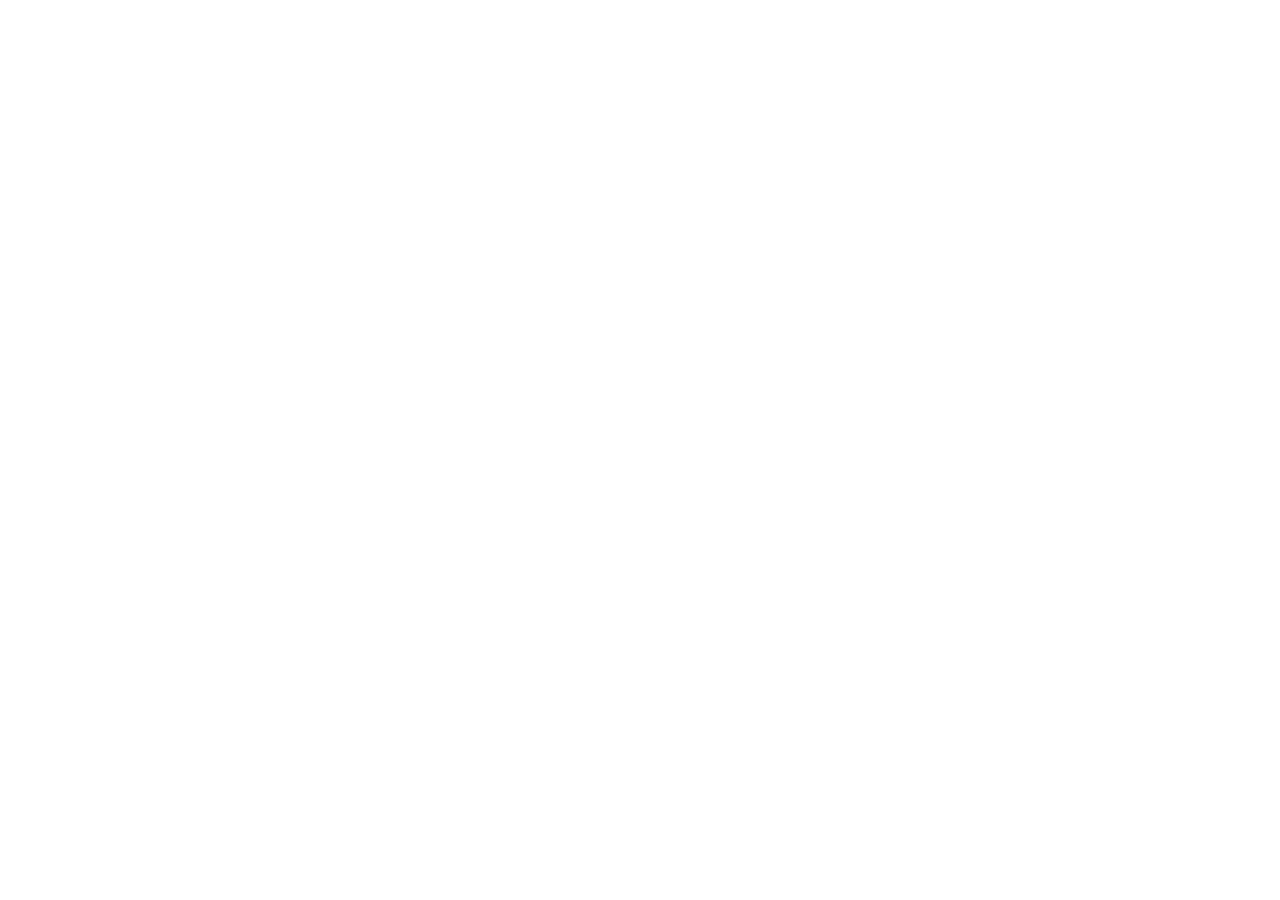
==== index.html @ e8ef7f79 "teste" ====
<!DOCTYPE html>
<html lang="pt-BR">
<head>
    <meta charset="UTF-8">
    <meta name="viewport" content="width=device-width, initial-scale=1.0">
    <title>Document</title>

    <script src="https://jsdelivr.net"></script>
</head>
<body>
    
    <script src="script.js"></script>

</body>
</html>
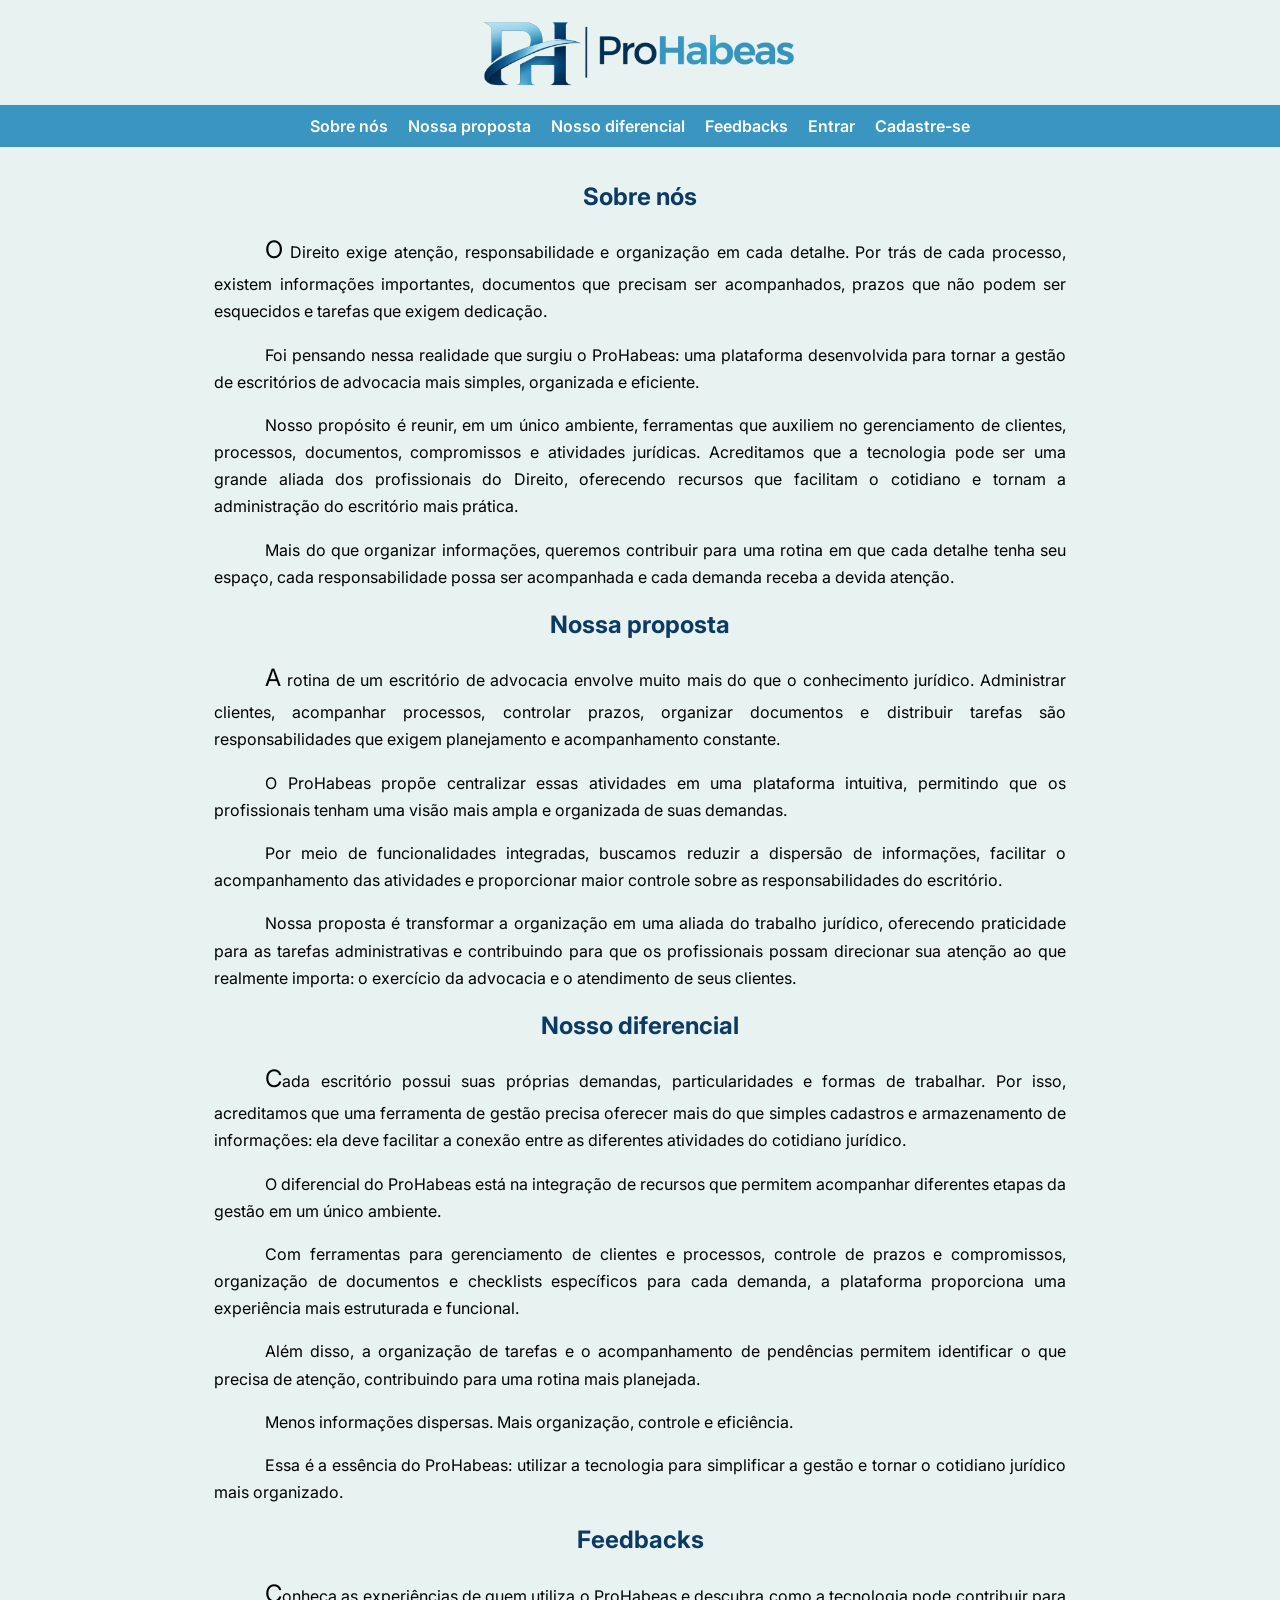
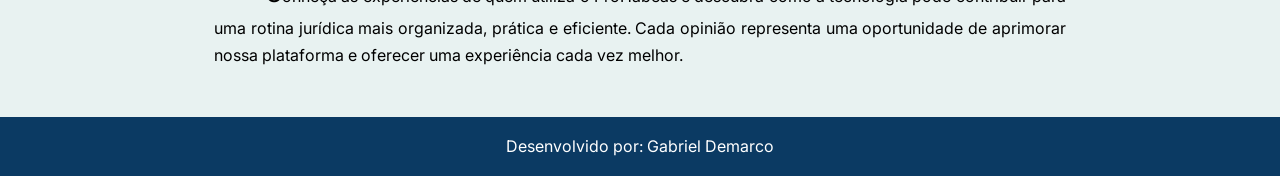
==== commit a76ad597: "primeiro css" ====
--- a/index.html
+++ b/index.html
@@ -3,13 +3,64 @@
 <head>
     <meta charset="UTF-8">
     <meta name="viewport" content="width=device-width, initial-scale=1.0">
-    <title>Document</title>
 
-    <script src="https://jsdelivr.net"></script>
+    <link rel="stylesheet" href="CSS/main.css">
+    <title>ProHabeas - Início</title>
 </head>
+
 <body>
-    
-    <script src="script.js"></script>
+
+<header id="topo">
+    <div class="topo">
+        <img alt="Logo ProHabeas" src="Img/Logo Corporativo ProHabeas em Azul Gradiente.png">
+    </div>
+</header>
+
+<nav class="menu">
+    <a href="#sobre">Sobre nós</a>
+    <a href="#proposta">Nossa proposta</a>
+    <a href="#diferencial">Nosso diferencial</a>
+    <a href="#feedback">Feedbacks</a>
+    <a href="login.html">Entrar</a>
+    <a href="cadastro.html">Cadastre-se</a>
+</nav>
+
+<main>
+<section id="sobre">
+    <h1>Sobre nós</h1>
+    <p>O Direito exige atenção, responsabilidade e organização em cada detalhe. Por trás de cada processo, existem informações importantes, documentos que precisam ser acompanhados, prazos que não podem ser esquecidos e tarefas que exigem dedicação.</p>
+    <p>Foi pensando nessa realidade que surgiu o ProHabeas: uma plataforma desenvolvida para tornar a gestão de escritórios de advocacia mais simples, organizada e eficiente.</p>
+    <p>Nosso propósito é reunir, em um único ambiente, ferramentas que auxiliem no gerenciamento de clientes, processos, documentos, compromissos e atividades jurídicas. Acreditamos que a tecnologia pode ser uma grande aliada dos profissionais do Direito, oferecendo recursos que facilitam o cotidiano e tornam a administração do escritório mais prática.</p>
+    <p>Mais do que organizar informações, queremos contribuir para uma rotina em que cada detalhe tenha seu espaço, cada responsabilidade possa ser acompanhada e cada demanda receba a devida atenção.</p>
+</section>
+
+<section id="proposta">
+    <h1>Nossa proposta</h1>
+    <p>A rotina de um escritório de advocacia envolve muito mais do que o conhecimento jurídico. Administrar clientes, acompanhar processos, controlar prazos, organizar documentos e distribuir tarefas são responsabilidades que exigem planejamento e acompanhamento constante.</p>
+    <p>O ProHabeas propõe centralizar essas atividades em uma plataforma intuitiva, permitindo que os profissionais tenham uma visão mais ampla e organizada de suas demandas.</p>
+    <p>Por meio de funcionalidades integradas, buscamos reduzir a dispersão de informações, facilitar o acompanhamento das atividades e proporcionar maior controle sobre as responsabilidades do escritório.</p>
+    <p>Nossa proposta é transformar a organização em uma aliada do trabalho jurídico, oferecendo praticidade para as tarefas administrativas e contribuindo para que os profissionais possam direcionar sua atenção ao que realmente importa: o exercício da advocacia e o atendimento de seus clientes.</p>
+</section>
+
+<section id="diferencial">
+    <h1>Nosso diferencial</h1>
+    <p>Cada escritório possui suas próprias demandas, particularidades e formas de trabalhar. Por isso, acreditamos que uma ferramenta de gestão precisa oferecer mais do que simples cadastros e armazenamento de informações: ela deve facilitar a conexão entre as diferentes atividades do cotidiano jurídico.</p>
+    <p>O diferencial do ProHabeas está na integração de recursos que permitem acompanhar diferentes etapas da gestão em um único ambiente.</p>
+    <p>Com ferramentas para gerenciamento de clientes e processos, controle de prazos e compromissos, organização de documentos e checklists específicos para cada demanda, a plataforma proporciona uma experiência mais estruturada e funcional.</p>
+    <p>Além disso, a organização de tarefas e o acompanhamento de pendências permitem identificar o que precisa de atenção, contribuindo para uma rotina mais planejada.</p>
+    <p>Menos informações dispersas. Mais organização, controle e eficiência.</p>
+    <p>Essa é a essência do ProHabeas: utilizar a tecnologia para simplificar a gestão e tornar o cotidiano jurídico mais organizado.</p>
+</section>
+
+<section id="feedback">
+    <h1>Feedbacks</h1>
+    <p>Conheça as experiências de quem utiliza o ProHabeas e descubra como a tecnologia pode contribuir para uma rotina jurídica mais organizada, prática e eficiente. Cada opinião representa uma oportunidade de aprimorar nossa plataforma e oferecer uma experiência cada vez melhor.</p>
+</section>
+</main>
+
+<footer>
+    <p>Desenvolvido por: Gabriel Demarco</p>
+</footer>
 
 </body>
-</html>+</html>
--- a/CSS/main.css
+++ b/CSS/main.css
@@ -0,0 +1,12 @@
+/* CSS principal - importa/junta os arquivos CSS */
+
+/* Importação de fontes e arquivos CSS usados na página.
+A ordem em que são chamados é importante */
+
+@import url('https://fonts.googleapis.com/css2?family=Inter&display=swap');
+@import url('modern-normalize.css');
+@import url('variables.css');
+@import url('base.css');
+@import url('layout.css');
+@import url('componentes.css');
+
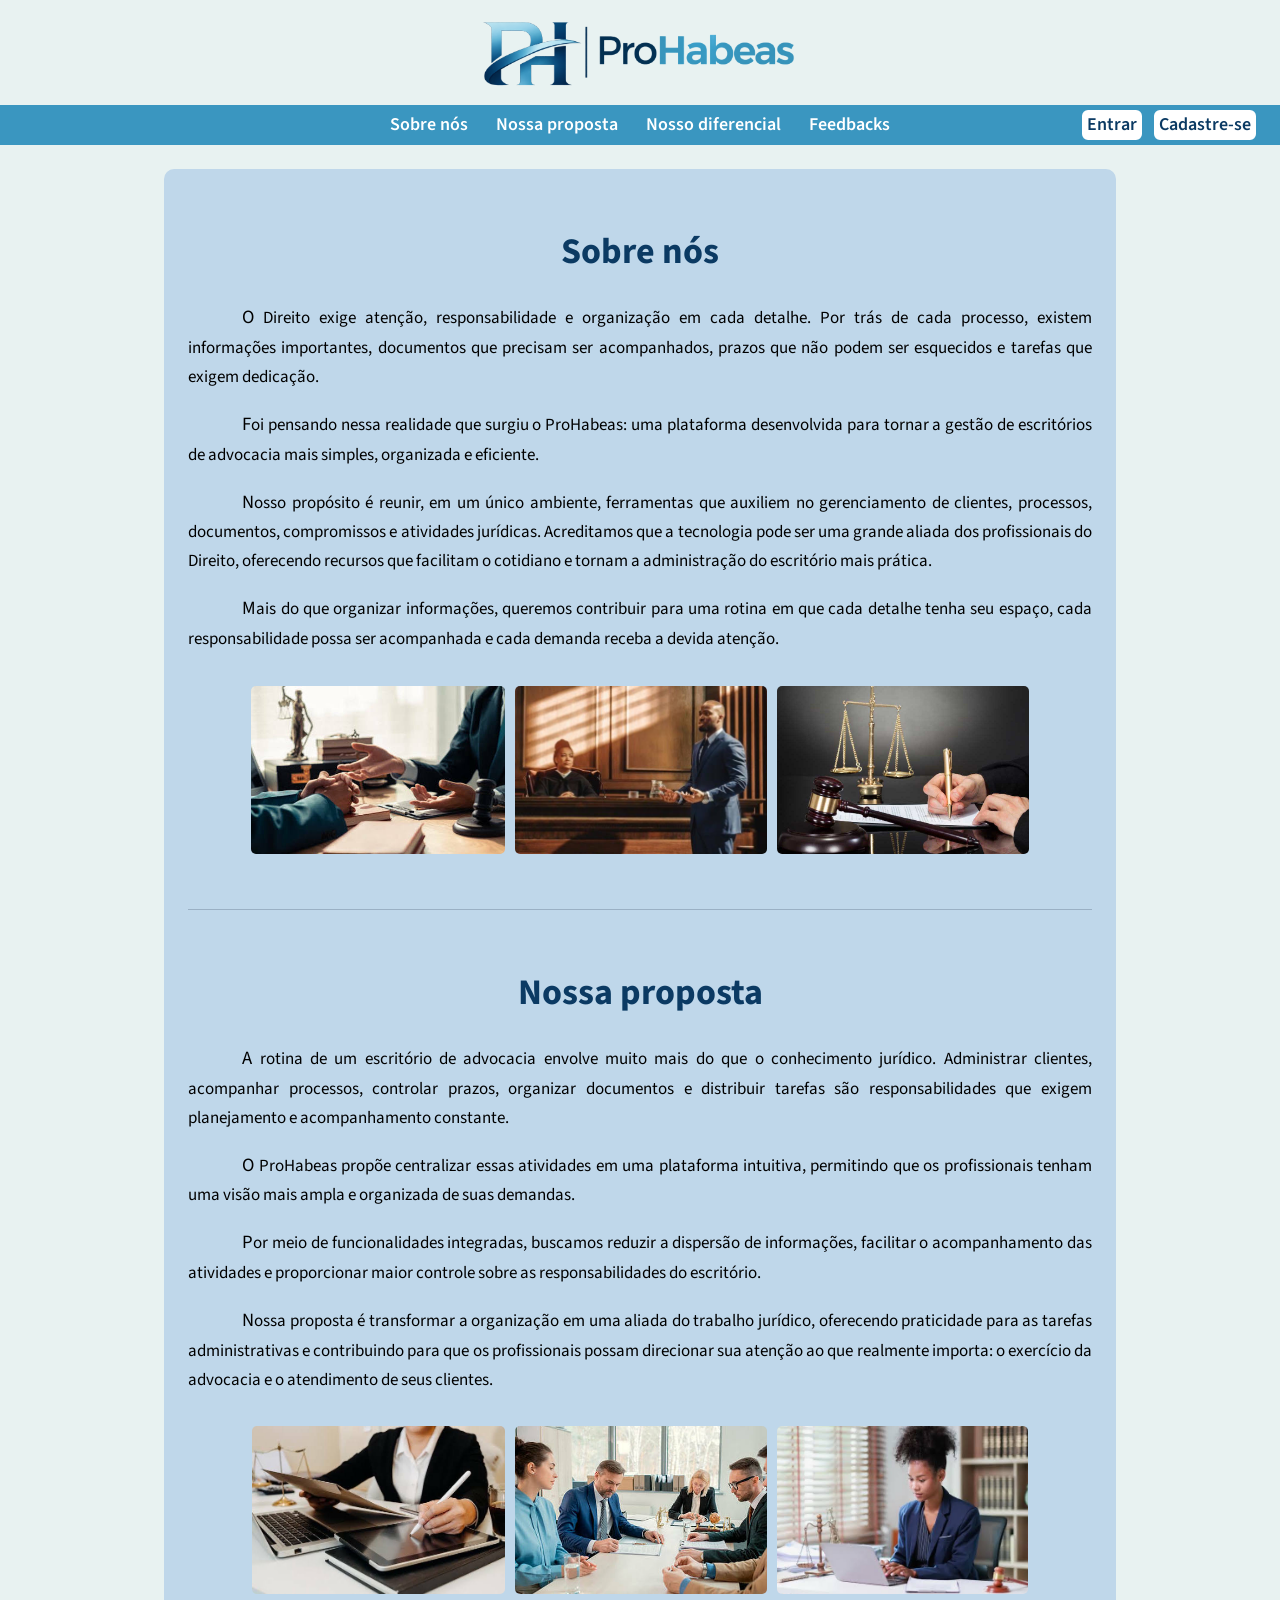
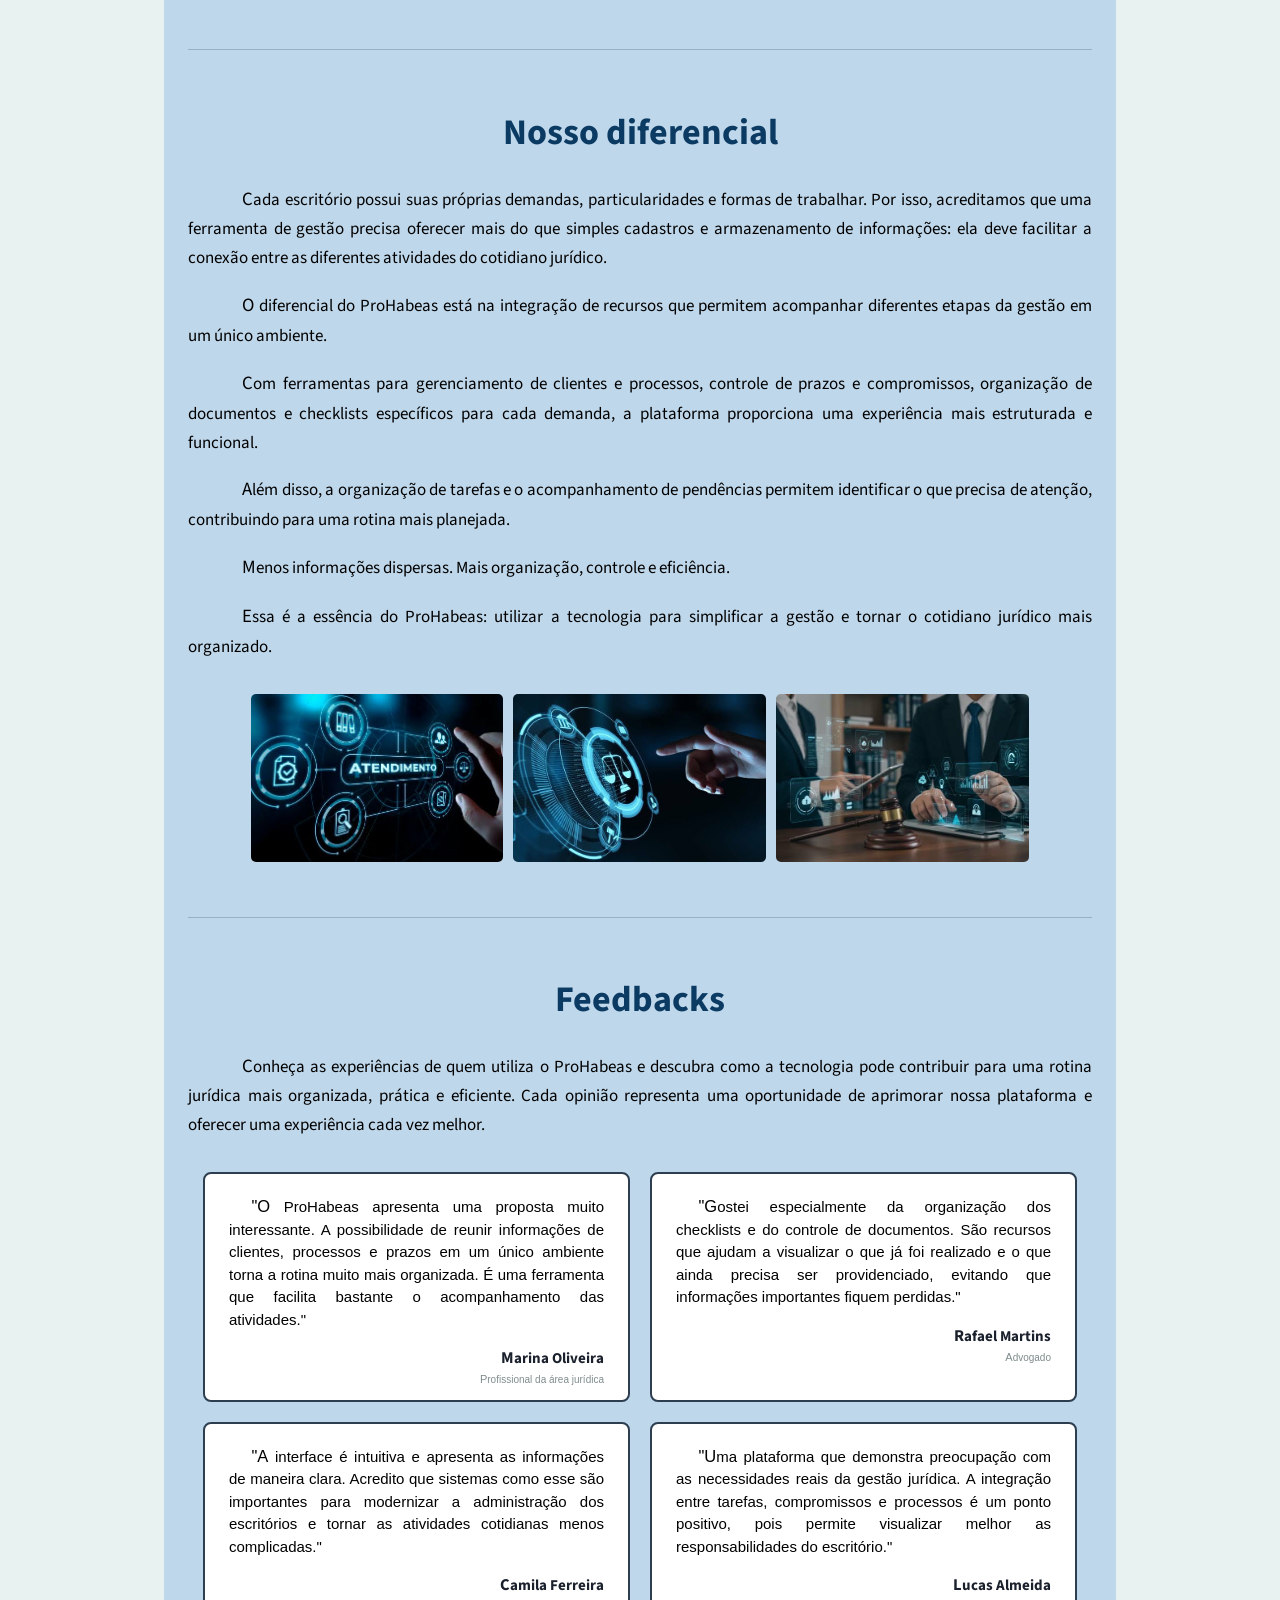
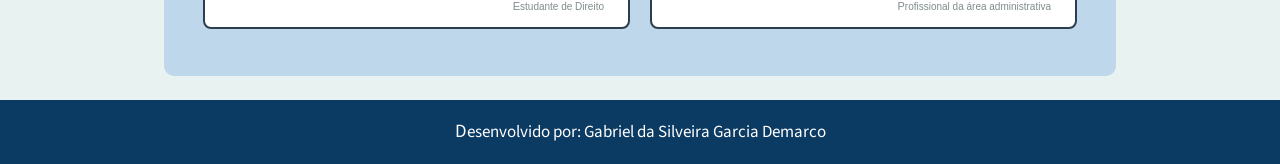
==== commit 3c746df1: "css pagina inicial" ====
--- a/index.html
+++ b/index.html
@@ -3,6 +3,10 @@
 <head>
     <meta charset="UTF-8">
     <meta name="viewport" content="width=device-width, initial-scale=1.0">
+
+    <link rel="preconnect" href="https://fonts.googleapis.com">
+    <link rel="preconnect" href="https://fonts.gstatic.com" crossorigin>
+    <link href="https://fonts.googleapis.com/css2?family=Playfair+Display:wght@700&family=Source+Sans+3:wght@400;600&display=swap" rel="stylesheet">
 
     <link rel="stylesheet" href="CSS/main.css">
     <title>ProHabeas - Início</title>
@@ -17,21 +21,35 @@
 </header>
 
 <nav class="menu">
-    <a href="#sobre">Sobre nós</a>
-    <a href="#proposta">Nossa proposta</a>
-    <a href="#diferencial">Nosso diferencial</a>
-    <a href="#feedback">Feedbacks</a>
-    <a href="login.html">Entrar</a>
-    <a href="cadastro.html">Cadastre-se</a>
+    <div class="menu_section">
+        <a href="#sobre">Sobre nós</a>
+        <a href="#proposta">Nossa proposta</a>
+        <a href="#diferencial">Nosso diferencial</a>
+        <a href="#feedback">Feedbacks</a>
+    </div>
+
+    <div class="menu_fora">
+        <a href="login.html" class="entrar">Entrar</a>
+        <a href="cadastro.html" class="cadastro">Cadastre-se</a>
+    </div>
 </nav>
 
 <main>
+<div id="fundo">
+
 <section id="sobre">
     <h1>Sobre nós</h1>
     <p>O Direito exige atenção, responsabilidade e organização em cada detalhe. Por trás de cada processo, existem informações importantes, documentos que precisam ser acompanhados, prazos que não podem ser esquecidos e tarefas que exigem dedicação.</p>
     <p>Foi pensando nessa realidade que surgiu o ProHabeas: uma plataforma desenvolvida para tornar a gestão de escritórios de advocacia mais simples, organizada e eficiente.</p>
     <p>Nosso propósito é reunir, em um único ambiente, ferramentas que auxiliem no gerenciamento de clientes, processos, documentos, compromissos e atividades jurídicas. Acreditamos que a tecnologia pode ser uma grande aliada dos profissionais do Direito, oferecendo recursos que facilitam o cotidiano e tornam a administração do escritório mais prática.</p>
     <p>Mais do que organizar informações, queremos contribuir para uma rotina em que cada detalhe tenha seu espaço, cada responsabilidade possa ser acompanhada e cada demanda receba a devida atenção.</p>
+
+    <div class="fotos_main">
+        <img alt="imagem 1" src="Img/imagem_1.jpeg">
+        <img alt="imagem 2" src="Img/imagem_2.jpeg">
+        <img alt="imagem 3" src="Img/imagem_3.jpg">
+    </div>
+
 </section>
 
 <section id="proposta">
@@ -40,6 +58,13 @@
     <p>O ProHabeas propõe centralizar essas atividades em uma plataforma intuitiva, permitindo que os profissionais tenham uma visão mais ampla e organizada de suas demandas.</p>
     <p>Por meio de funcionalidades integradas, buscamos reduzir a dispersão de informações, facilitar o acompanhamento das atividades e proporcionar maior controle sobre as responsabilidades do escritório.</p>
     <p>Nossa proposta é transformar a organização em uma aliada do trabalho jurídico, oferecendo praticidade para as tarefas administrativas e contribuindo para que os profissionais possam direcionar sua atenção ao que realmente importa: o exercício da advocacia e o atendimento de seus clientes.</p>
+
+    <div class="fotos_main">
+        <img alt="imagem 4" src="Img/imagem_4.jpeg">
+        <img alt="imagem 5" src="Img/imagem_5.jpeg">
+        <img alt="imagem 6" src="Img/imagem_6.jpeg">
+    </div>
+
 </section>
 
 <section id="diferencial">
@@ -50,16 +75,53 @@
     <p>Além disso, a organização de tarefas e o acompanhamento de pendências permitem identificar o que precisa de atenção, contribuindo para uma rotina mais planejada.</p>
     <p>Menos informações dispersas. Mais organização, controle e eficiência.</p>
     <p>Essa é a essência do ProHabeas: utilizar a tecnologia para simplificar a gestão e tornar o cotidiano jurídico mais organizado.</p>
+
+    <div class="fotos_main">
+        <img alt="imagem 7" src="Img/imagem_7.jpeg">
+        <img alt="imagem 8" src="Img/imagem_8.jpeg">
+        <img alt="imagem 9" src="Img/imagem_9.jpeg">
+    </div>
+
 </section>
 
 <section id="feedback">
     <h1>Feedbacks</h1>
     <p>Conheça as experiências de quem utiliza o ProHabeas e descubra como a tecnologia pode contribuir para uma rotina jurídica mais organizada, prática e eficiente. Cada opinião representa uma oportunidade de aprimorar nossa plataforma e oferecer uma experiência cada vez melhor.</p>
+
+    <div id="opinioes">
+
+    <div class="comentario">
+        <p>"O ProHabeas apresenta uma proposta muito interessante. A possibilidade de reunir informações de clientes, processos e prazos em um único ambiente torna a rotina muito mais organizada. É uma ferramenta que facilita bastante o acompanhamento das atividades."</p>
+        <p class="dono">Marina Oliveira</p>
+        <p class="profissao">Profissional da área jurídica</p>
+    </div>
+
+    <div class="comentario">
+        <p>"Gostei especialmente da organização dos checklists e do controle de documentos. São recursos que ajudam a visualizar o que já foi realizado e o que ainda precisa ser providenciado, evitando que informações importantes fiquem perdidas."</p>
+        <p class="dono">Rafael Martins</p>
+        <p class="profissao">Advogado</p>
+    </div>
+
+    <div class="comentario">
+        <p>"A interface é intuitiva e apresenta as informações de maneira clara. Acredito que sistemas como esse são importantes para modernizar a administração dos escritórios e tornar as atividades cotidianas menos complicadas."</p>
+        <p class="dono">Camila Ferreira</p>
+        <p class="profissao">Estudante de Direito</p>
+    </div>
+
+    <div class="comentario">
+        <p>"Uma plataforma que demonstra preocupação com as necessidades reais da gestão jurídica. A integração entre tarefas, compromissos e processos é um ponto positivo, pois permite visualizar melhor as responsabilidades do escritório."</p>
+        <p class="dono">Lucas Almeida</p>
+        <p class="profissao">Profissional da área administrativa</p>
+    </div>
+
+    </div>
 </section>
+
+</div>
 </main>
 
 <footer>
-    <p>Desenvolvido por: Gabriel Demarco</p>
+    <p>Desenvolvido por: Gabriel da Silveira Garcia Demarco</p>
 </footer>
 
 </body>
